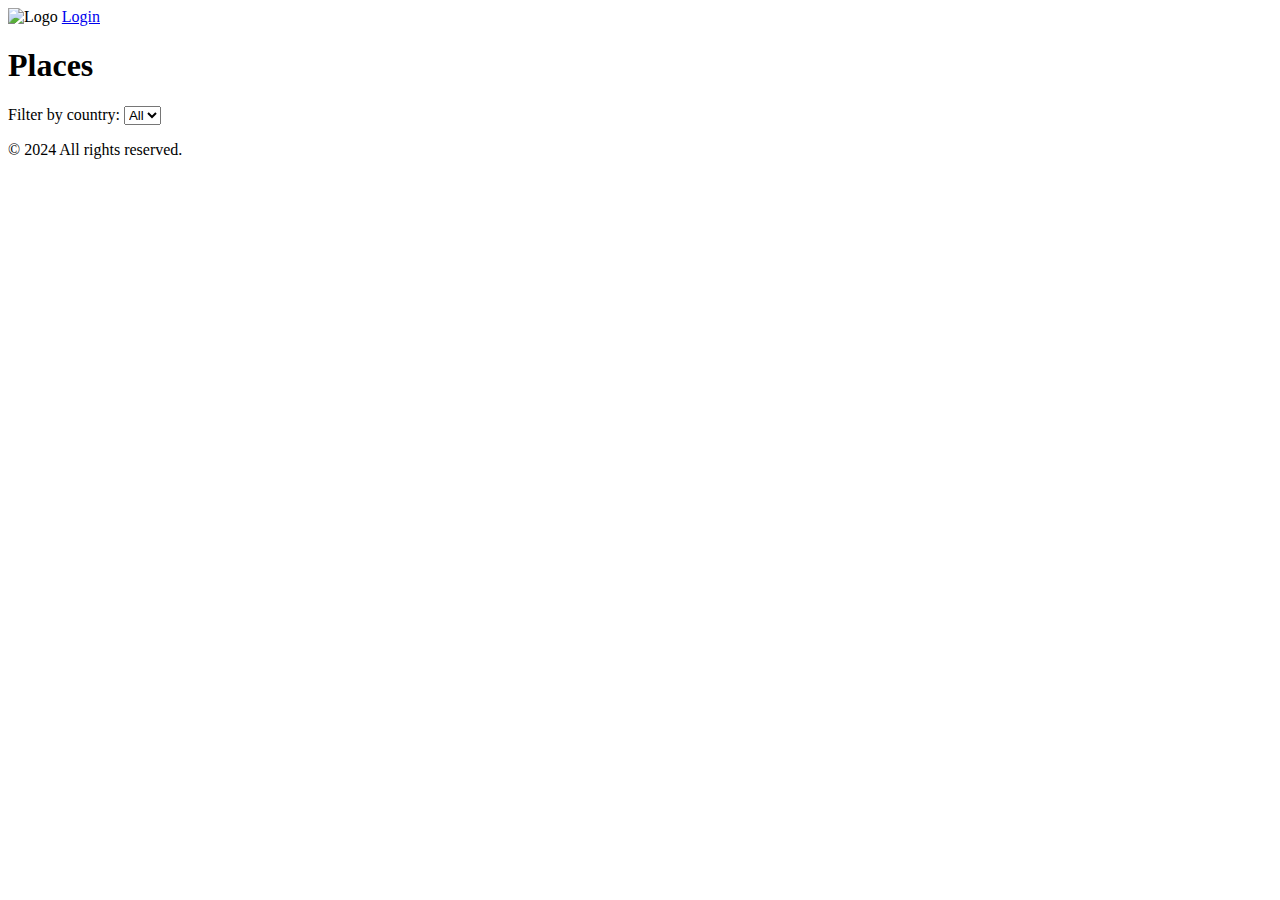
==== 03-frontend/base_files/index.html @ 3fdc6971 "modification of all html files" ====
<!DOCTYPE html>
<html lang="en">
<head>
    <meta charset="UTF-8">
    <meta name="viewport" content="width=device-width, initial-scale=1.0">
    <title>Places</title>
    <link rel="stylesheet" href="styles.css">
</head>
<body>
    <header>
        <img src="logo.png" alt="Logo" class="logo">
        <a href="login.html" class="login-button" id="login-link">Login</a>
    </header>

    <main>
        <h1>Places</h1>
        <label for="country-filter">Filter by country:</label>
        <select id="country-filter">
            <option value="">All</option>
            <!-- Add options dynamically if needed -->
        </select>

        <section id="places-list">
            <!-- Places will be populated here -->
        </section>
    </main>

    <footer>
        <p>&copy; 2024 All rights reserved.</p>
    </footer>

    <script src="scripts.js"></script>
</body>
</html>
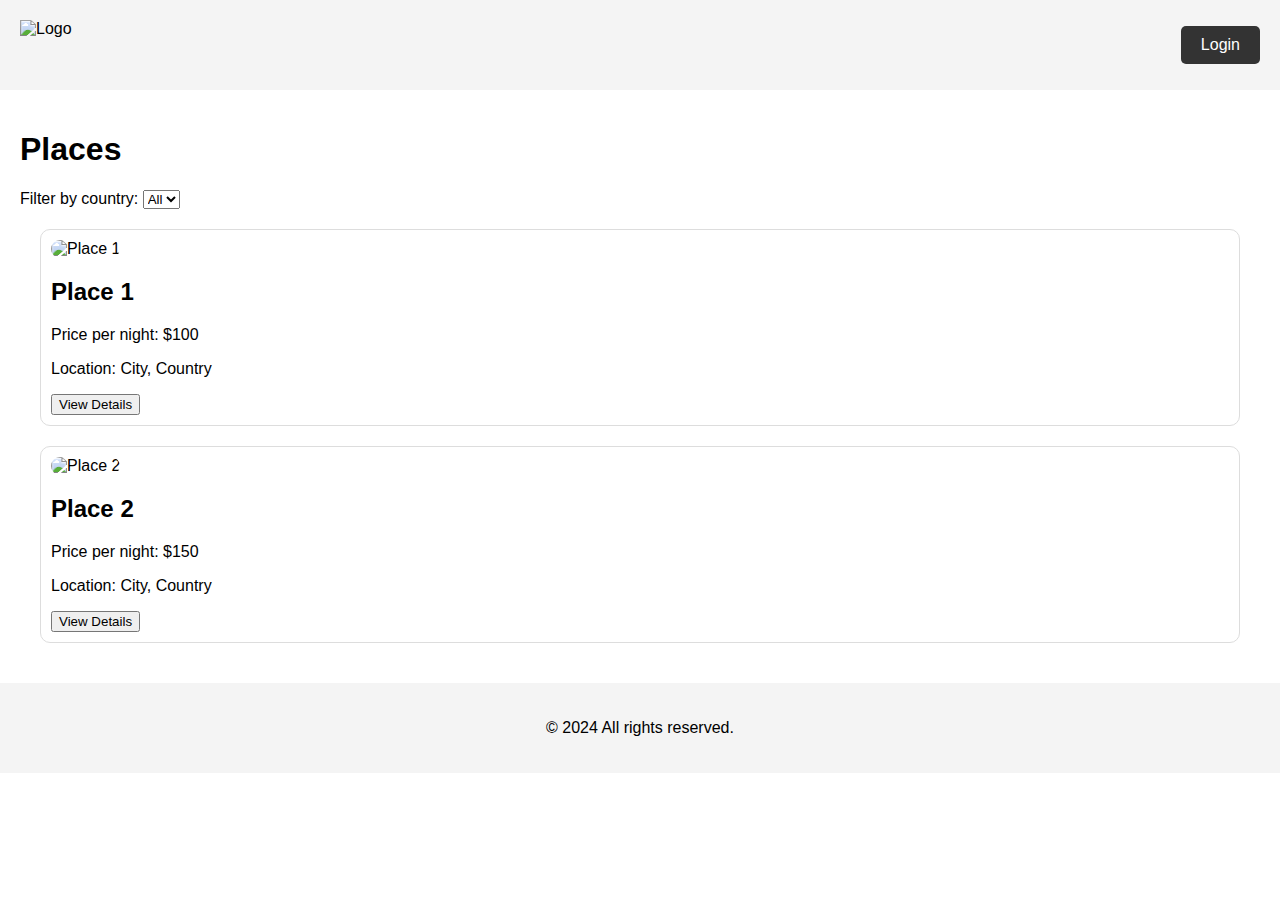
==== commit 1211a174: "modification index place about place" ====
--- a/03-frontend/base_files/index.html
+++ b/03-frontend/base_files/index.html
@@ -21,7 +21,21 @@
         </select>
 
         <section id="places-list">
-            <!-- Places will be populated here -->
+            <div class="place-card">
+                <img src="place1.jpg" alt="Place 1" class="place-image">
+                <h2>Place 1</h2>
+                <p>Price per night: $100</p>
+                <p>Location: City, Country</p>
+                <button class="details-button">View Details</button>
+            </div>
+            <div class="place-card">
+                <img src="place2.jpg" alt="Place 2" class="place-image">
+                <h2>Place 2</h2>
+                <p>Price per night: $150</p>
+                <p>Location: City, Country</p>
+                <button class="details-button">View Details</button>
+            </div>
+            <!-- Add more place-cards as needed -->
         </section>
     </main>
 
--- a/03-frontend/base_files/styles.css
+++ b/03-frontend/base_files/styles.css
@@ -0,0 +1,92 @@
+body {
+    font-family: Arial, sans-serif;
+    margin: 0;
+    padding: 0;
+}
+
+header {
+    display: flex;
+    justify-content: space-between;
+    align-items: center;
+    padding: 20px;
+    background-color: #f4f4f4;
+}
+
+.logo {
+    height: 50px;
+}
+
+.login-button {
+    padding: 10px 20px;
+    background-color: #333;
+    color: #fff;
+    text-decoration: none;
+    border-radius: 5px;
+}
+
+footer {
+    text-align: center;
+    padding: 20px;
+    background-color: #f4f4f4;
+}
+
+main {
+    padding: 20px;
+}
+
+form {
+    max-width: 400px;
+    margin: 0 auto;
+    padding: 20px;
+    border: 1px solid #ddd;
+    border-radius: 10px;
+    background-color: #fff;
+}
+
+form label {
+    display: block;
+    margin-bottom: 8px;
+}
+
+form input,
+form textarea {
+    width: 95%;
+    padding: 10px;
+    margin-bottom: 20px;
+    border: 1px solid #ddd;
+    border-radius: 5px;
+}
+
+form button {
+	width: 100%;
+    padding: 10px 20px;
+    background-color: #333;
+    color: #fff;
+    border: none;
+    border-radius: 5px;
+    cursor: pointer;
+}
+
+#places-list .place-card,
+.review-card {
+    margin: 20px;
+    padding: 10px;
+    border: 1px solid #ddd;
+    border-radius: 10px;
+    background-color: #fff;
+}
+
+.place-card img,
+.place-image-large {
+    max-width: 100%;
+    border-radius: 10px;
+}
+
+#place-details {
+    margin: 20px 0;
+}
+
+#add-review {
+    display: none;
+    margin-top: 20px;
+}
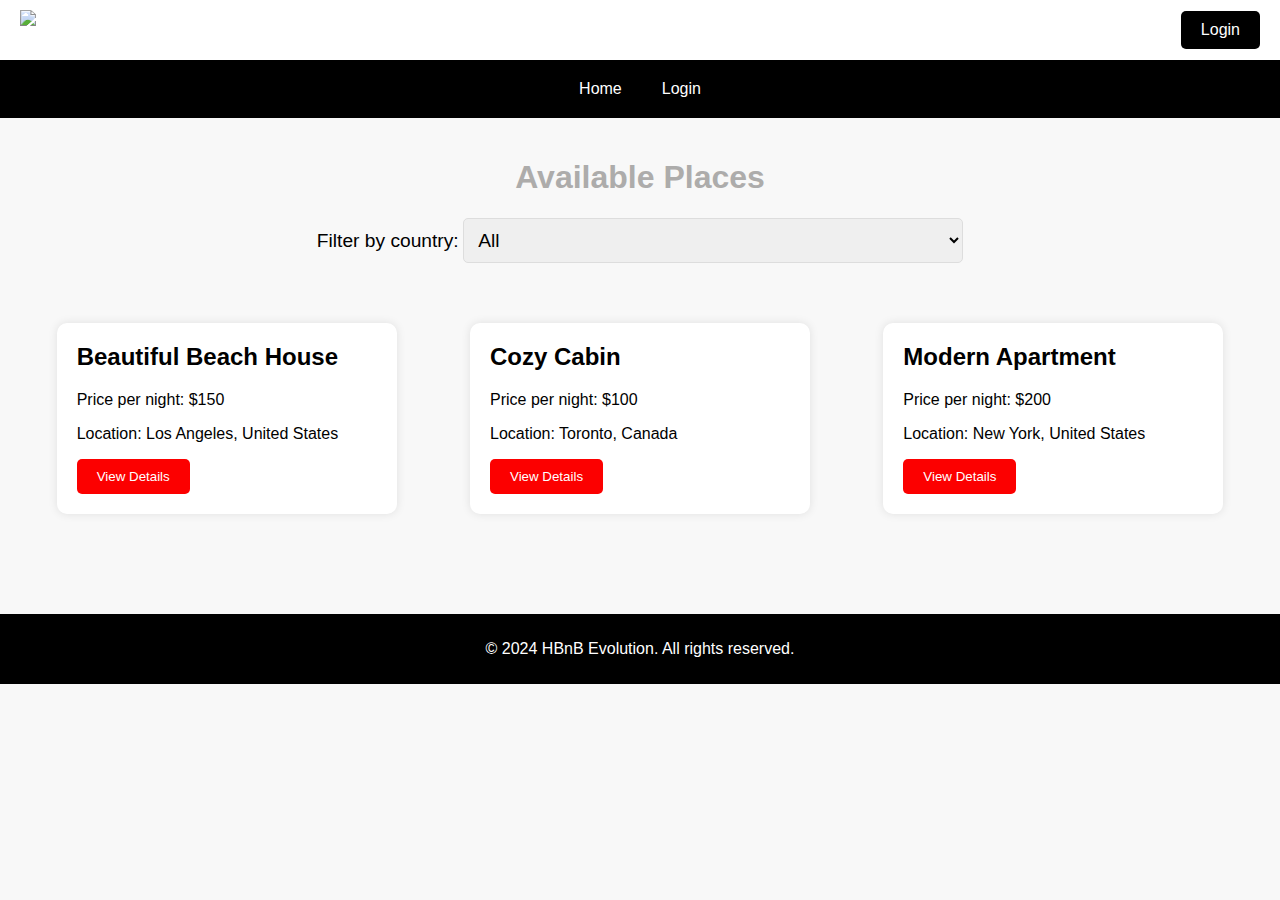
==== commit ade65e90: "modification of css style and modification of all html file with link between page and fixing some p" ====
--- a/03-frontend/base_files/index.html
+++ b/03-frontend/base_files/index.html
@@ -3,46 +3,50 @@
 <head>
     <meta charset="UTF-8">
     <meta name="viewport" content="width=device-width, initial-scale=1.0">
-    <title>Places</title>
+    <title>Available Places</title>
     <link rel="stylesheet" href="styles.css">
 </head>
 <body>
     <header>
         <img src="logo.png" alt="Logo" class="logo">
-        <a href="login.html" class="login-button" id="login-link">Login</a>
+        <a href="login.html" class="login-button">Login</a>
     </header>
-
-    <main>
-        <h1>Places</h1>
-        <label for="country-filter">Filter by country:</label>
-        <select id="country-filter">
-            <option value="">All</option>
-            <!-- Add options dynamically if needed -->
-        </select>
-
-        <section id="places-list">
+    <nav>
+        <a href="index.html">Home</a>
+        <a href="login.html">Login</a>
+    </nav>
+    <main class="index-main">
+        <h1>Available Places</h1>
+        <div class="filter">
+            <label for="country">Filter by country:</label>
+            <select id="country" name="country">
+                <option value="all">All</option>
+                <!-- Add other country options here -->
+            </select>
+        </div>
+        <div class="places-list">
             <div class="place-card">
-                <img src="place1.jpg" alt="Place 1" class="place-image">
-                <h2>Place 1</h2>
-                <p>Price per night: $100</p>
-                <p>Location: City, Country</p>
+                <h2>Beautiful Beach House</h2>
+                <p>Price per night: $150</p>
+                <p>Location: Los Angeles, United States</p>
                 <button class="details-button">View Details</button>
             </div>
             <div class="place-card">
-                <img src="place2.jpg" alt="Place 2" class="place-image">
-                <h2>Place 2</h2>
-                <p>Price per night: $150</p>
-                <p>Location: City, Country</p>
+                <h2>Cozy Cabin</h2>
+                <p>Price per night: $100</p>
+                <p>Location: Toronto, Canada</p>
                 <button class="details-button">View Details</button>
             </div>
-            <!-- Add more place-cards as needed -->
-        </section>
+            <div class="place-card">
+                <h2>Modern Apartment</h2>
+                <p>Price per night: $200</p>
+                <p>Location: New York, United States</p>
+                <button class="details-button">View Details</button>
+            </div>
+        </div>
     </main>
-
     <footer>
-        <p>&copy; 2024 All rights reserved.</p>
+        <p>© 2024 HBnB Evolution. All rights reserved.</p>
     </footer>
-
-    <script src="scripts.js"></script>
 </body>
 </html>
--- a/03-frontend/base_files/styles.css
+++ b/03-frontend/base_files/styles.css
@@ -2,91 +2,198 @@
     font-family: Arial, sans-serif;
     margin: 0;
     padding: 0;
+    background-color: #f8f8f8;
 }
 
 header {
     display: flex;
     justify-content: space-between;
     align-items: center;
-    padding: 20px;
-    background-color: #f4f4f4;
+    padding: 10px 20px;
+    background-color: #ffffff;
+    color: rgb(255, 255, 255);
 }
 
 .logo {
-    height: 50px;
+    height: 40px;
 }
 
 .login-button {
     padding: 10px 20px;
-    background-color: #333;
-    color: #fff;
+    background-color: rgb(0, 0, 0);
+    color: #ffffff;
+    border: none;
+    border-radius: 5px;
     text-decoration: none;
-    border-radius: 5px;
 }
 
-footer {
-    text-align: center;
-    padding: 20px;
-    background-color: #f4f4f4;
+nav {
+    display: flex;
+    justify-content: center;
+    background-color: #000000;
+    padding: 10px 0;
+}
+
+nav a {
+    color: white;
+    padding: 10px 20px;
+    text-decoration: none;
+}
+
+nav a:hover {
+    background-color: #fc0000;
 }
 
 main {
     padding: 20px;
 }
 
-form {
-    max-width: 400px;
-    margin: 0 auto;
-    padding: 20px;
-    border: 1px solid #ddd;
-    border-radius: 10px;
-    background-color: #fff;
+/* Styles spécifiques pour index.html */
+.index-main {
+    text-align: center;
 }
 
-form label {
-    display: block;
-    margin-bottom: 8px;
+.index-main h1 {
+    color: #adacab;
 }
 
-form input,
-form textarea {
-    width: 95%;
-    padding: 10px;
+.filter {
     margin-bottom: 20px;
-    border: 1px solid #ddd;
-    border-radius: 5px;
 }
 
-form button {
-	width: 100%;
+.filter label, .filter select {
+    font-size: 1.2em;
+}
+
+.places-list {
+    display: flex;
+    justify-content: space-around;
+    flex-wrap: wrap;
+}
+
+.place-card {
+    background-color: white;
+    padding: 20px;
+    margin: 20px;
+    width: 300px;
+    border-radius: 10px;
+    box-shadow: 0 0 10px rgba(0, 0, 0, 0.1);
+    text-align: left;
+}
+
+.place-card h2 {
+    margin-top: 0;
+    color: #000;
+}
+
+.details-button {
     padding: 10px 20px;
-    background-color: #333;
-    color: #fff;
+    background-color: #fc0000;
+    color: white;
     border: none;
     border-radius: 5px;
     cursor: pointer;
 }
 
-#places-list .place-card,
-.review-card {
-    margin: 20px;
-    padding: 10px;
-    border: 1px solid #ddd;
-    border-radius: 10px;
-    background-color: #fff;
+.details-button:hover {
+    background-color: #adacab;
 }
 
-.place-card img,
-.place-image-large {
-    max-width: 100%;
-    border-radius: 10px;
+footer {
+    text-align: center;
+    padding: 10px 0;
+    background-color: #000000;
+    color: white;
+    width: 100%;
+    margin-top: 60px; /* Augmente l'espace avant le footer */
 }
 
-#place-details {
-    margin: 20px 0;
+/* Styles pour place.html */
+h1 {
+    text-align: center;
+    color: #adacab;
 }
 
-#add-review {
-    display: none;
-    margin-top: 20px;
+.place-details {
+    background-color: white;
+    padding: 20px;
+    margin: 20px auto;
+    width: 80%;
+    border-radius: 10px;
+    box-shadow: 0 0 10px rgba(0, 0, 0, 0.1);
+    margin-bottom: 20px;
 }
+
+.place-details p {
+    margin: 10px 0;
+}
+
+.reviews {
+    background-color: white;
+    padding: 20px;
+    margin: 20px auto;
+    width: 80%;
+    border-radius: 10px;
+    box-shadow: 0 0 10px rgba(0, 0, 0, 0.1);
+    margin-bottom: 20px;
+}
+
+.reviews h2 {
+    margin-top: 0;
+}
+
+.review-card {
+    border-top: 1px solid #ddd;
+    padding: 10px 0;
+}
+
+.review-card:first-of-its-kind {
+    border-top: none;
+}
+
+.add-review {
+    background-color: white;
+    padding: 20px;
+    margin: 20px auto;
+    width: 80%;
+    border-radius: 10px;
+    box-shadow: 0 0 10px rgba(0, 0, 0, 0.1);
+    margin-bottom: 60px; /* Augmente l'espace avant le footer */
+}
+
+.add-review h2 {
+    margin-top: 0;
+}
+
+form {
+    display: flex;
+    flex-direction: column;
+    align-items: center; /* Centre les éléments horizontalement */
+}
+
+label {
+    margin: 10px 0 5px;
+    width: 100%; /* Assure que les labels prennent toute la largeur disponible */
+}
+
+textarea, select, input, .submit-review {
+    padding: 10px;
+    margin-bottom: 20px;
+    border: 1px solid #ddd;
+    border-radius: 5px;
+    width: 100%; /* Fixe la largeur à 100% du parent */
+    max-width: 500px; /* Limite la largeur maximale pour uniformité */
+}
+
+.submit-review {
+    background-color: #000000;
+    color: white;
+    border: none;
+    border-radius: 5px;
+    cursor: pointer;
+}
+
+/* Ajout de la règle :hover pour le bouton submit-review */
+.submit-review:hover {
+    background-color: #fc0000;
+}
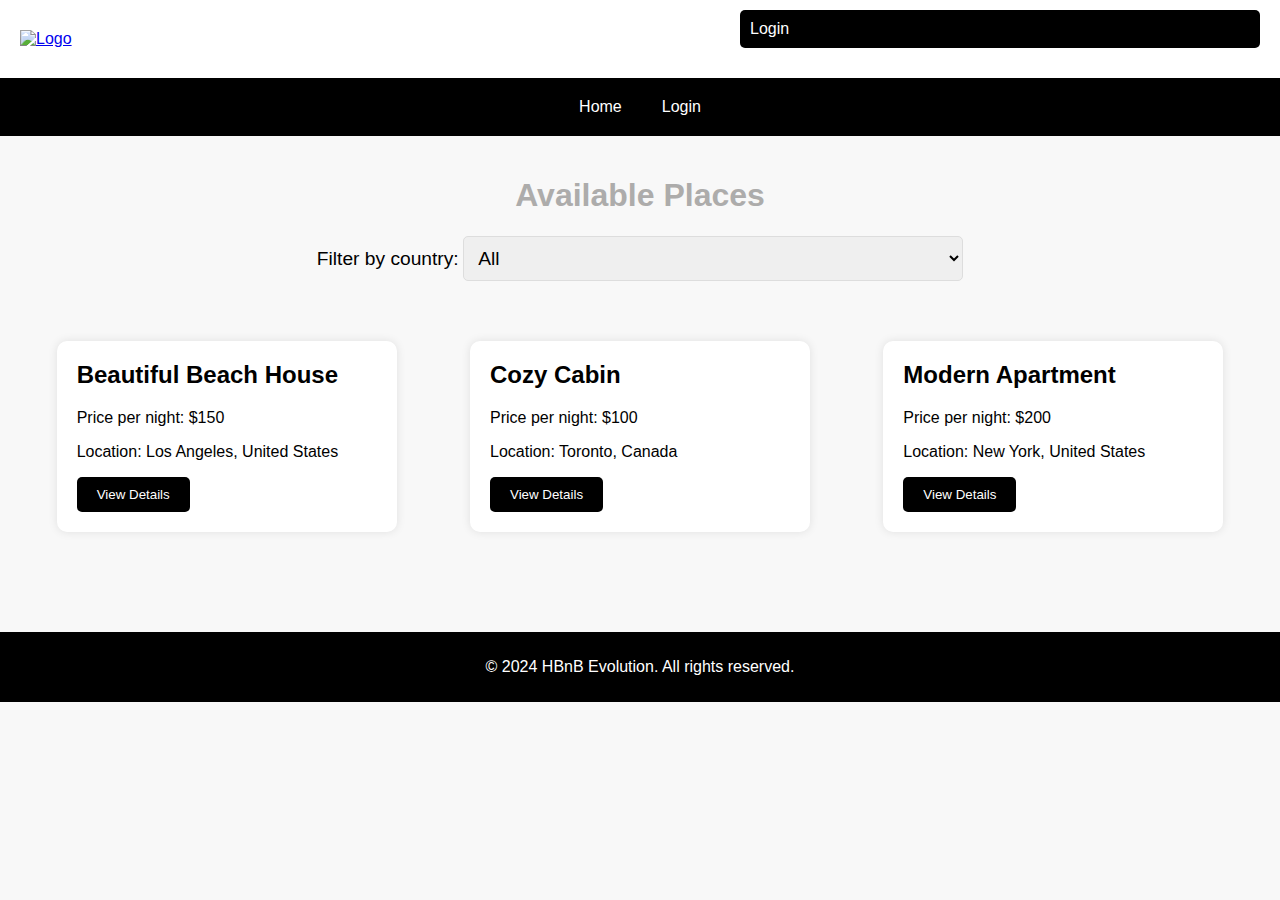
==== commit 9b91dc22: "modification of bouton and add the function to display add review only for connecting people" ====
--- a/03-frontend/base_files/index.html
+++ b/03-frontend/base_files/index.html
@@ -8,7 +8,7 @@
 </head>
 <body>
     <header>
-        <img src="logo.png" alt="Logo" class="logo">
+        <a href="index.html"><img src="logo.png" alt="Logo" class="logo"></a>
         <a href="login.html" class="login-button">Login</a>
     </header>
     <nav>
--- a/03-frontend/base_files/styles.css
+++ b/03-frontend/base_files/styles.css
@@ -18,13 +18,18 @@
     height: 40px;
 }
 
-.login-button {
+.login-button, .submit-review, .details-button {
     padding: 10px 20px;
     background-color: rgb(0, 0, 0);
     color: #ffffff;
     border: none;
     border-radius: 5px;
     text-decoration: none;
+    cursor: pointer;
+}
+
+.login-button:hover, .submit-review:hover, .details-button:hover {
+    background-color: #fc0000;
 }
 
 nav {
@@ -84,19 +89,6 @@
 .place-card h2 {
     margin-top: 0;
     color: #000;
-}
-
-.details-button {
-    padding: 10px 20px;
-    background-color: #fc0000;
-    color: white;
-    border: none;
-    border-radius: 5px;
-    cursor: pointer;
-}
-
-.details-button:hover {
-    background-color: #adacab;
 }
 
 footer {
@@ -151,17 +143,18 @@
     border-top: none;
 }
 
-.add-review {
+.add-review, .login-encart {
     background-color: white;
     padding: 20px;
     margin: 20px auto;
     width: 80%;
+    max-width: 500px; /* Limite la largeur maximale pour uniformité */
     border-radius: 10px;
     box-shadow: 0 0 10px rgba(0, 0, 0, 0.1);
     margin-bottom: 60px; /* Augmente l'espace avant le footer */
 }
 
-.add-review h2 {
+.add-review h2, .login-encart h2 {
     margin-top: 0;
 }
 
@@ -176,7 +169,7 @@
     width: 100%; /* Assure que les labels prennent toute la largeur disponible */
 }
 
-textarea, select, input, .submit-review {
+textarea, select, input, .submit-review, .login-button {
     padding: 10px;
     margin-bottom: 20px;
     border: 1px solid #ddd;
@@ -185,7 +178,7 @@
     max-width: 500px; /* Limite la largeur maximale pour uniformité */
 }
 
-.submit-review {
+.submit-review, .login-button {
     background-color: #000000;
     color: white;
     border: none;
@@ -193,7 +186,16 @@
     cursor: pointer;
 }
 
-/* Ajout de la règle :hover pour le bouton submit-review */
-.submit-review:hover {
+/* Ajout de la règle :hover pour le bouton submit-review et login-button */
+.submit-review:hover, .login-button:hover {
     background-color: #fc0000;
 }
+
+/* Centrage du contenu pour les pages add_review et login */
+.center-content {
+    display: flex;
+    justify-content: center;
+    align-items: center;
+    flex-direction: column;
+    min-height: calc(100vh - 120px); /* Hauteur de la fenêtre moins les paddings */
+}
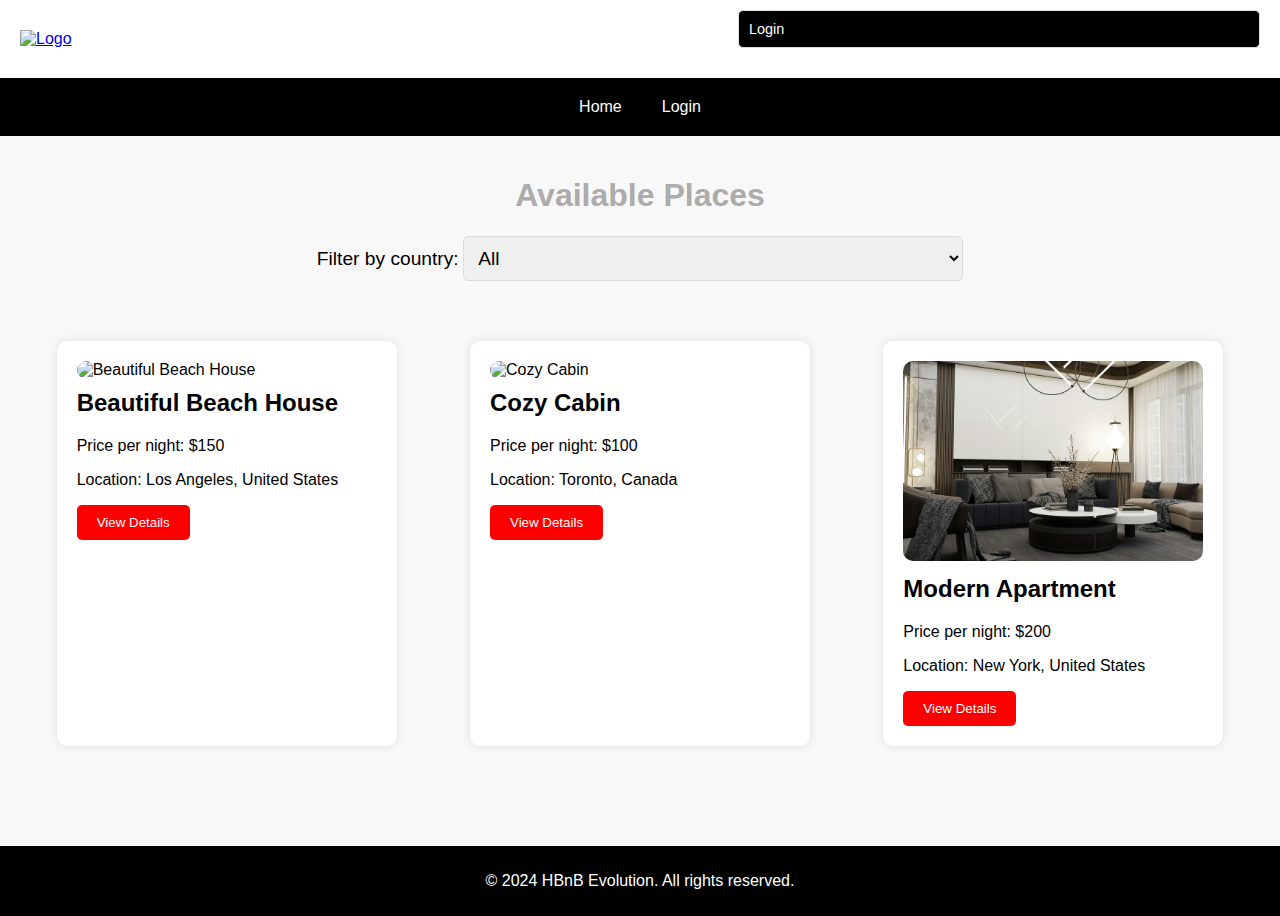
==== commit 01fcda39: "add image in index page" ====
--- a/03-frontend/base_files/index.html
+++ b/03-frontend/base_files/index.html
@@ -26,18 +26,21 @@
         </div>
         <div class="places-list">
             <div class="place-card">
+                <img src="beach-house.jpg" alt="Beautiful Beach House" class="place-image">
                 <h2>Beautiful Beach House</h2>
                 <p>Price per night: $150</p>
                 <p>Location: Los Angeles, United States</p>
                 <button class="details-button">View Details</button>
             </div>
             <div class="place-card">
+                <img src="cozy-cabin.jpg" alt="Cozy Cabin" class="place-image">
                 <h2>Cozy Cabin</h2>
                 <p>Price per night: $100</p>
                 <p>Location: Toronto, Canada</p>
                 <button class="details-button">View Details</button>
             </div>
             <div class="place-card">
+                <img src="modern-appartment.jpg" alt="Modern Apartment" class="place-image">
                 <h2>Modern Apartment</h2>
                 <p>Price per night: $200</p>
                 <p>Location: New York, United States</p>
--- a/03-frontend/base_files/styles.css
+++ b/03-frontend/base_files/styles.css
@@ -18,7 +18,7 @@
     height: 40px;
 }
 
-.login-button, .submit-review, .details-button {
+.login-button {
     padding: 10px 20px;
     background-color: rgb(0, 0, 0);
     color: #ffffff;
@@ -26,9 +26,25 @@
     border-radius: 5px;
     text-decoration: none;
     cursor: pointer;
-}
-
-.login-button:hover, .submit-review:hover, .details-button:hover {
+    font-size: 0.9em;  /* Taille de la police */
+    margin-left: auto;  /* Place le bouton à droite */
+}
+
+.login-button:hover {
+    background-color: #fc0000;
+}
+
+.submit-review, .details-button {
+    padding: 10px 20px;
+    background-color: rgb(0, 0, 0);
+    color: #ffffff;
+    border: none;
+    border-radius: 5px;
+    text-decoration: none;
+    cursor: pointer;
+}
+
+.submit-review:hover, .details-button:hover {
     background-color: #fc0000;
 }
 
@@ -89,6 +105,27 @@
 .place-card h2 {
     margin-top: 0;
     color: #000;
+}
+
+.place-image {
+    width: 100%;
+    height: 200px; /* Hauteur fixe pour uniformité */
+    object-fit: cover; /* Les images s'ajustent au conteneur tout en gardant leur proportion */
+    border-radius: 10px;
+    margin-bottom: 10px;
+}
+
+.details-button {
+    padding: 10px 20px;
+    background-color: #fc0000;
+    color: white;
+    border: none;
+    border-radius: 5px;
+    cursor: pointer;
+}
+
+.details-button:hover {
+    background-color: #adacab;
 }
 
 footer {
@@ -178,7 +215,7 @@
     max-width: 500px; /* Limite la largeur maximale pour uniformité */
 }
 
-.submit-review, .login-button {
+.submit-review {
     background-color: #000000;
     color: white;
     border: none;
@@ -186,8 +223,8 @@
     cursor: pointer;
 }
 
-/* Ajout de la règle :hover pour le bouton submit-review et login-button */
-.submit-review:hover, .login-button:hover {
+/* Ajout de la règle :hover pour le bouton submit-review */
+.submit-review:hover {
     background-color: #fc0000;
 }
 
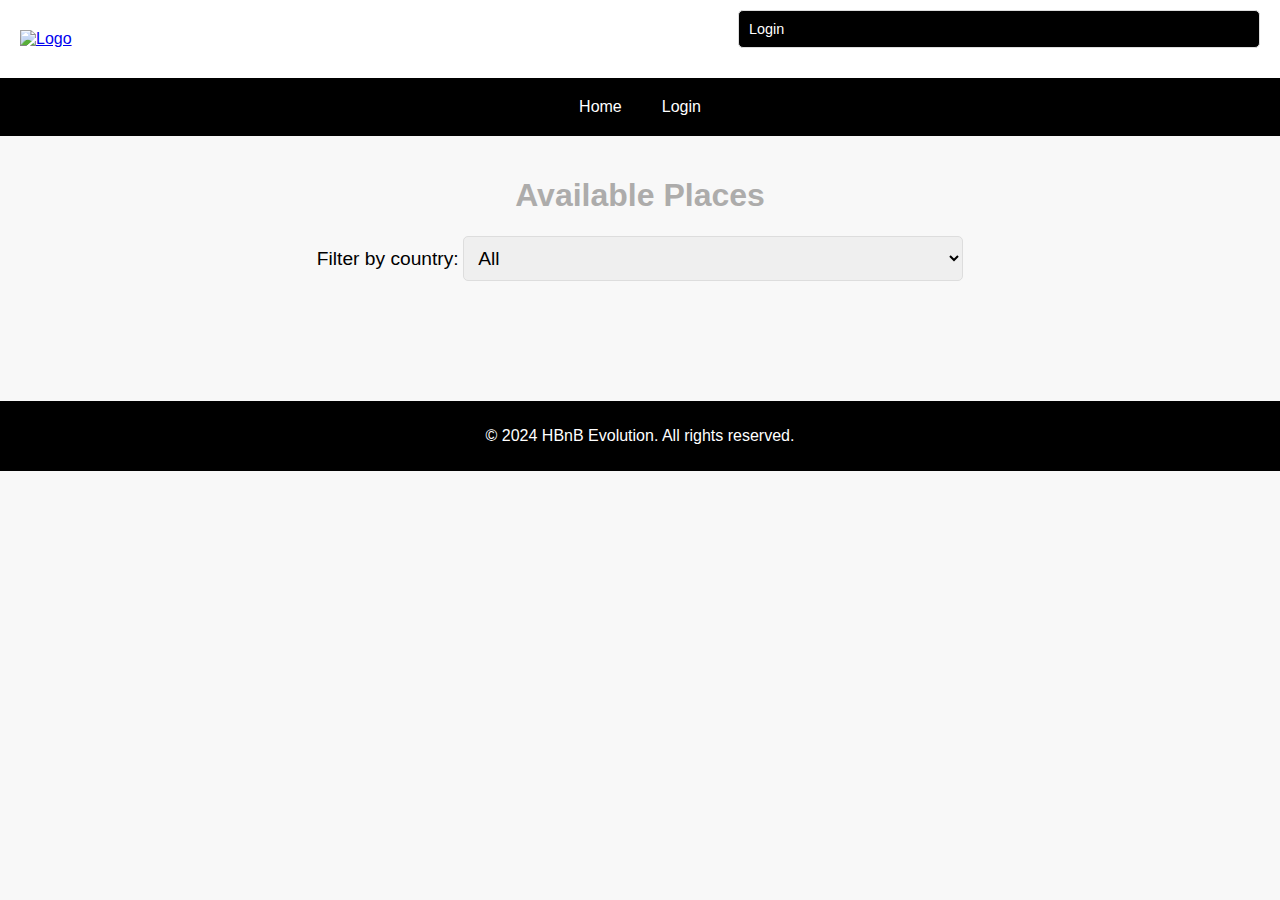
==== commit 4a787892: "modification of index, login et scipts js" ====
--- a/03-frontend/base_files/index.html
+++ b/03-frontend/base_files/index.html
@@ -5,11 +5,12 @@
     <meta name="viewport" content="width=device-width, initial-scale=1.0">
     <title>Available Places</title>
     <link rel="stylesheet" href="styles.css">
+    <script src="scripts.js" defer></script>
 </head>
 <body>
     <header>
         <a href="index.html"><img src="logo.png" alt="Logo" class="logo"></a>
-        <a href="login.html" class="login-button">Login</a>
+        <a href="login.html" id="login-link" class="login-button">Login</a>
     </header>
     <nav>
         <a href="index.html">Home</a>
@@ -18,35 +19,15 @@
     <main class="index-main">
         <h1>Available Places</h1>
         <div class="filter">
-            <label for="country">Filter by country:</label>
-            <select id="country" name="country">
+            <label for="country-filter">Filter by country:</label>
+            <select id="country-filter" name="country">
                 <option value="all">All</option>
+                <option value="United States">United States</option>
+                <option value="Canada">Canada</option>
                 <!-- Add other country options here -->
             </select>
         </div>
-        <div class="places-list">
-            <div class="place-card">
-                <img src="beach-house.jpg" alt="Beautiful Beach House" class="place-image">
-                <h2>Beautiful Beach House</h2>
-                <p>Price per night: $150</p>
-                <p>Location: Los Angeles, United States</p>
-                <button class="details-button">View Details</button>
-            </div>
-            <div class="place-card">
-                <img src="cozy-cabin.jpg" alt="Cozy Cabin" class="place-image">
-                <h2>Cozy Cabin</h2>
-                <p>Price per night: $100</p>
-                <p>Location: Toronto, Canada</p>
-                <button class="details-button">View Details</button>
-            </div>
-            <div class="place-card">
-                <img src="modern-appartment.jpg" alt="Modern Apartment" class="place-image">
-                <h2>Modern Apartment</h2>
-                <p>Price per night: $200</p>
-                <p>Location: New York, United States</p>
-                <button class="details-button">View Details</button>
-            </div>
-        </div>
+        <section id="places-list"></section>
     </main>
     <footer>
         <p>© 2024 HBnB Evolution. All rights reserved.</p>
--- a/03-frontend/base_files/styles.css
+++ b/03-frontend/base_files/styles.css
@@ -34,7 +34,7 @@
     background-color: #fc0000;
 }
 
-.submit-review, .details-button {
+.submit-review, .details-button, .add-review-button {
     padding: 10px 20px;
     background-color: rgb(0, 0, 0);
     color: #ffffff;
@@ -44,7 +44,7 @@
     cursor: pointer;
 }
 
-.submit-review:hover, .details-button:hover {
+.submit-review:hover, .details-button:hover, .add-review-button:hover {
     background-color: #fc0000;
 }
 
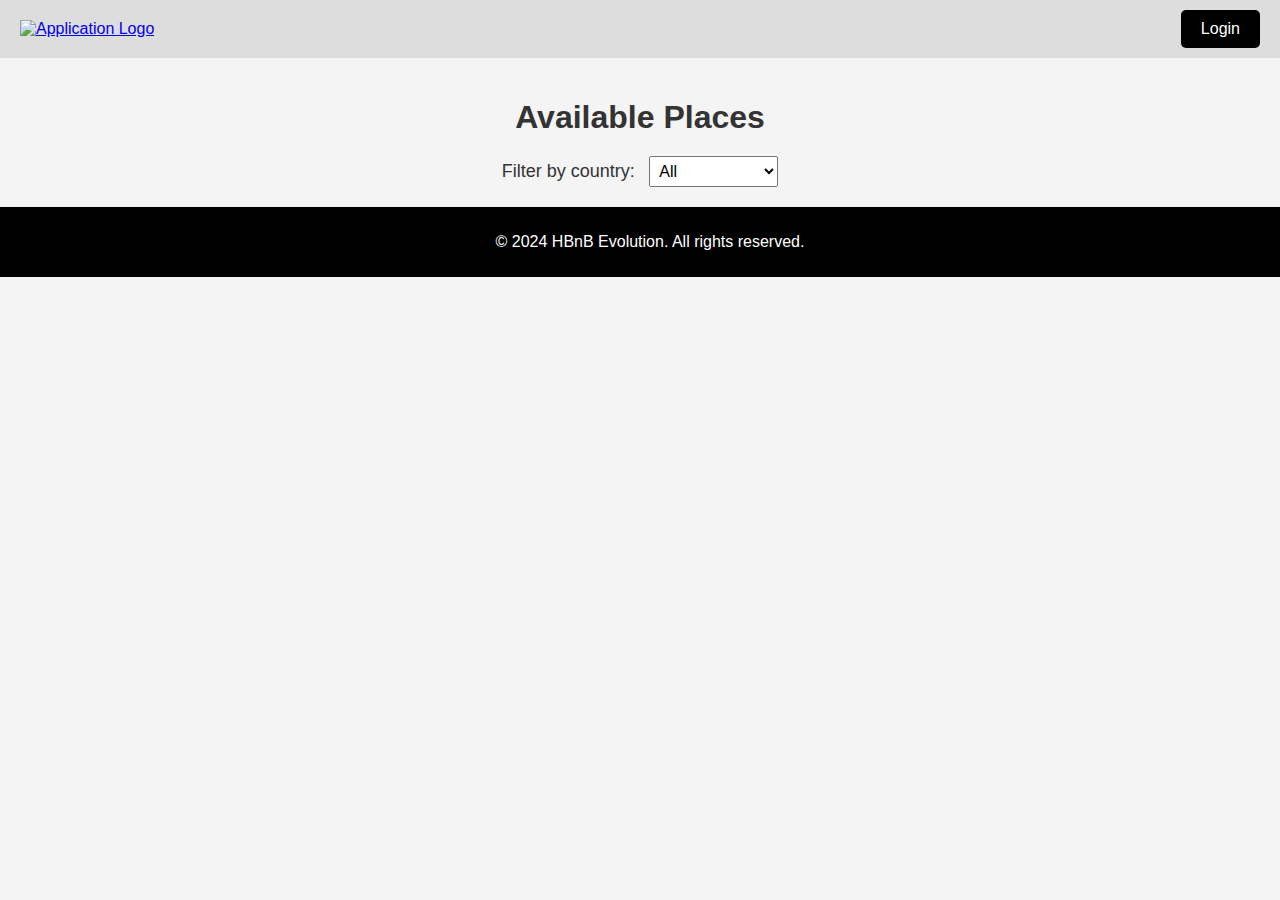
==== commit 7b2d2869: "split css script, change all files to update fonction about link, function, login and display" ====
--- a/03-frontend/base_files/index.html
+++ b/03-frontend/base_files/index.html
@@ -3,34 +3,32 @@
 <head>
     <meta charset="UTF-8">
     <meta name="viewport" content="width=device-width, initial-scale=1.0">
-    <title>Available Places</title>
-    <link rel="stylesheet" href="styles.css">
-    <script src="scripts.js" defer></script>
+    <title>Index</title>
+    <link rel="stylesheet" href="styles_index.css">
 </head>
 <body>
     <header>
-        <a href="index.html"><img src="logo.png" alt="Logo" class="logo"></a>
-        <a href="login.html" id="login-link" class="login-button">Login</a>
+        <a href="index.html">
+            <img src="logo.png" alt="Application Logo" class="logo">
+        </a>
+        <a href="login.html" class="login-button" id="login-link">Login</a>
     </header>
-    <nav>
-        <a href="index.html">Home</a>
-        <a href="login.html">Login</a>
-    </nav>
-    <main class="index-main">
-        <h1>Available Places</h1>
-        <div class="filter">
+    <main>
+        <h1 class="title">Available Places</h1>
+        <div class="filter-container">
             <label for="country-filter">Filter by country:</label>
-            <select id="country-filter" name="country">
+            <select id="country-filter">
                 <option value="all">All</option>
                 <option value="United States">United States</option>
                 <option value="Canada">Canada</option>
-                <!-- Add other country options here -->
             </select>
         </div>
         <section id="places-list"></section>
     </main>
     <footer>
-        <p>© 2024 HBnB Evolution. All rights reserved.</p>
+        <p>&copy; 2024 HBnB Evolution. All rights reserved.</p>
     </footer>
+
+    <script src="scripts.js"></script>
 </body>
 </html>
--- a/03-frontend/base_files/styles_index.css
+++ b/03-frontend/base_files/styles_index.css
@@ -0,0 +1,121 @@
+body {
+    font-family: Arial, sans-serif;
+    margin: 0;
+    padding: 0;
+    background-color: #f4f4f4;
+    color: #333;
+}
+
+header {
+    display: flex;
+    justify-content: space-between;
+    align-items: center;
+    padding: 10px 20px;
+    background-color: #ddd; /* Change this color as needed */
+}
+
+.logo {
+    width: 150px;
+}
+
+nav a, .login-button {
+    color: white;
+    text-decoration: none;
+    font-size: 16px;
+    padding: 10px 20px;
+    background-color: #000000; /* Change this color as needed */
+    border-radius: 5px;
+    transition: background-color 0.3s ease;
+}
+
+nav a:hover, .login-button:hover {
+    background-color: #ff0000; /* Change this color as needed */
+}
+.nav-buttons {
+    display: flex;
+    justify-content: center;
+    background-color: #F4F4F4;
+    padding: 10px 0;
+}
+
+.nav-button {
+    color: white;
+    background-color: #791904;
+    padding: 10px 20px;
+    margin: 0 10px;
+    border: none;
+    border-radius: 5px;
+    text-decoration: none;
+    transition: background-color 0.3s ease;
+}
+
+.nav-button:hover {
+    background-color: #791904;
+}
+
+main {
+    padding: 20px;
+    text-align: center;
+}
+
+h1 {
+    margin-bottom: 20px;
+}
+
+label {
+    font-size: 18px;
+    margin-right: 10px;
+}
+
+#country-filter {
+    padding: 5px;
+    font-size: 16px;
+}
+
+#places-list {
+    display: flex;
+    justify-content: space-around;
+    flex-wrap: wrap;
+    gap: 20px;
+}
+
+.place-card {
+    background-color: #ddd;
+    padding: 20px;
+    border-radius: 10px;
+    box-shadow: 0 2px 5px rgba(0, 0, 0, 0.1);
+    width: 300px;
+    text-align: left;
+}
+
+button {
+    display: block;
+    width: 100%;
+    padding: 10px;
+    background-color: #000000; /* Change this color as needed */
+    color: white;
+    border: none;
+    border-radius: 5px;
+    font-size: 16px;
+    cursor: pointer;
+    transition: background-color 0.3s ease;
+}
+
+button:hover {
+    background-color: #fd0000; /* Change this color as needed */
+}
+.place-image{
+    width: 100%; /* ou tout autre pourcentage désiré */
+    height: auto; /* Conserve le ratio de l'image */
+    border-radius: 10px; /* Optionnel, pour des coins arrondis */
+}
+
+footer {
+    text-align: center;
+    padding: 10px;
+    background-color: #000000; /* Change this color as needed */
+    color: rgb(255, 254, 254);
+    position: relative;
+    width: 100%;
+    bottom: 0;
+}
